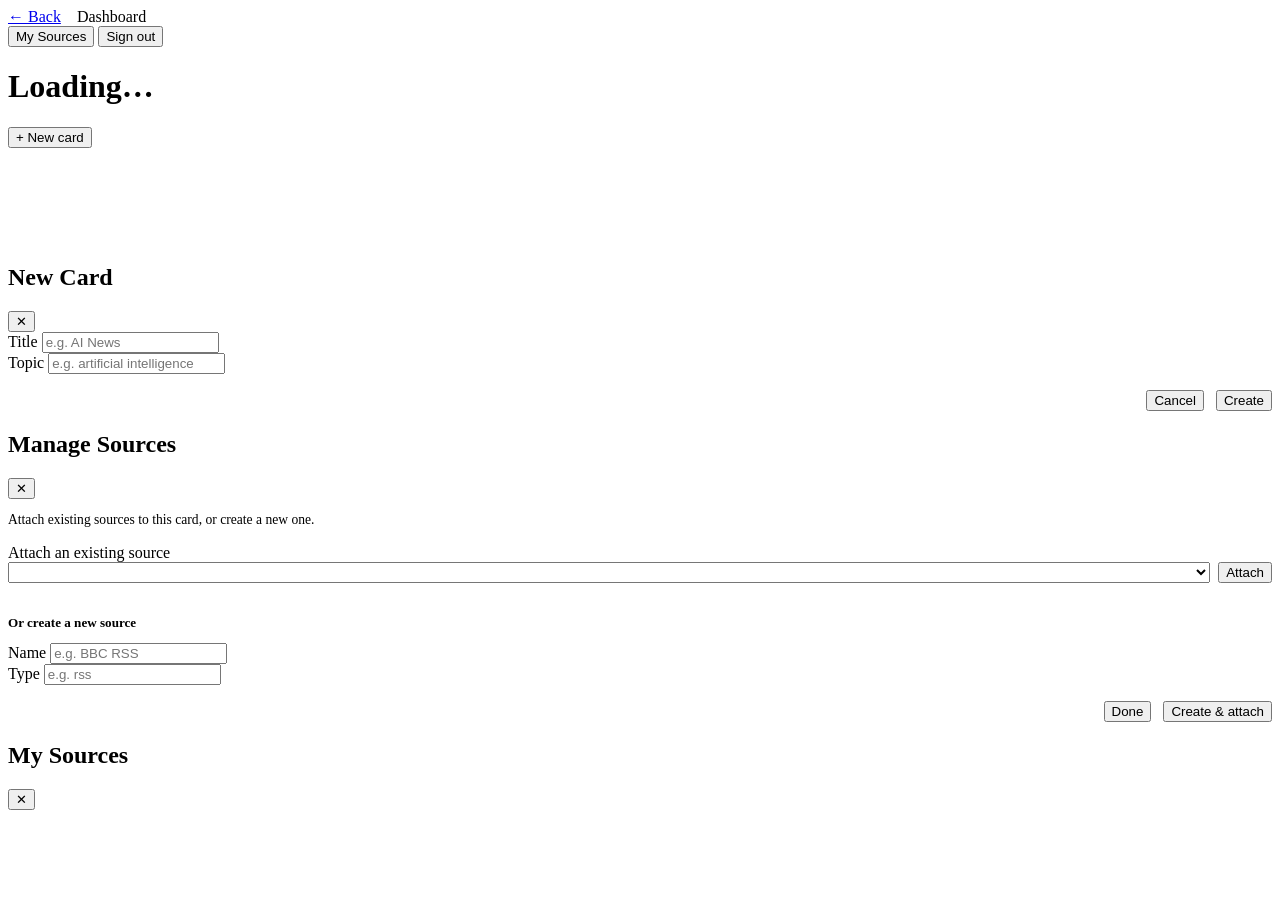
==== src/ui/dashboard.html @ 68d9ef7f "adding UI - html and js - landing page to login/register, dashboard and creation of cards and source" ====
<!DOCTYPE html>
<html lang="en">
<head>
  <meta charset="UTF-8" />
  <meta name="viewport" content="width=device-width, initial-scale=1.0" />
  <title>Dashboard · Tell Me All</title>
  <link rel="stylesheet" href="/ui/style.css" />
</head>
<body>
  <nav class="navbar">
    <div style="display:flex;align-items:center;gap:1rem">
      <a href="/ui/dashboards.html" class="btn btn-ghost btn-sm">← Back</a>
      <span class="brand" id="dashboard-name">Dashboard</span>
    </div>
    <div class="nav-actions">
      <button class="btn btn-ghost btn-sm" onclick="openManageSourcesModal()">My Sources</button>
      <button class="btn btn-ghost btn-sm" onclick="handleLogout()">Sign out</button>
    </div>
  </nav>

  <div class="container">
    <div class="page-header">
      <h1 id="dashboard-title">Loading…</h1>
      <button class="btn btn-primary" onclick="openCardModal()">+ New card</button>
    </div>

    <div id="cards-grid" class="grid">
      <div style="grid-column:1/-1;text-align:center;padding:3rem 0">
        <span class="spinner"></span>
      </div>
    </div>
  </div>

  <!-- New card modal -->
  <div class="modal-overlay" id="modal-card">
    <div class="modal">
      <div class="modal-header">
        <h2>New Card</h2>
        <button class="modal-close" onclick="closeCardModal()">✕</button>
      </div>
      <form onsubmit="handleCreateCard(event)">
        <div class="form-group">
          <label>Title</label>
          <input type="text" id="card-title" placeholder="e.g. AI News" required />
        </div>
        <div class="form-group">
          <label>Topic</label>
          <input type="text" id="card-topic" placeholder="e.g. artificial intelligence" required />
        </div>
        <p class="form-error" id="card-error"></p>
        <div style="display:flex;gap:0.75rem;justify-content:flex-end;margin-top:1rem">
          <button type="button" class="btn btn-ghost" onclick="closeCardModal()">Cancel</button>
          <button type="submit" class="btn btn-primary">Create</button>
        </div>
      </form>
    </div>
  </div>

  <!-- Manage sources modal -->
  <div class="modal-overlay" id="modal-sources">
    <div class="modal">
      <div class="modal-header">
        <h2>Manage Sources</h2>
        <button class="modal-close" onclick="closeSourcesModal()">✕</button>
      </div>
      <p style="font-size:0.85rem;color:var(--text-muted);margin-bottom:1rem">
        Attach existing sources to this card, or create a new one.
      </p>

      <!-- Attach existing -->
      <div class="form-group">
        <label>Attach an existing source</label>
        <div style="display:flex;gap:0.5rem">
          <select id="source-select" style="flex:1"></select>
          <button type="button" class="btn btn-primary btn-sm" onclick="handleAttach()">Attach</button>
        </div>
      </div>

      <hr style="border:none;border-top:1px solid var(--border);margin:1rem 0" />

      <!-- Create new source -->
      <p style="font-size:0.82rem;font-weight:600;margin-bottom:0.75rem">Or create a new source</p>
      <div class="form-group">
        <label>Name</label>
        <input type="text" id="new-source-name" placeholder="e.g. BBC RSS" />
      </div>
      <div class="form-group">
        <label>Type</label>
        <input type="text" id="new-source-type" placeholder="e.g. rss" />
      </div>
      <p class="form-error" id="source-error"></p>
      <div style="display:flex;gap:0.75rem;justify-content:flex-end;margin-top:0.5rem">
        <button type="button" class="btn btn-ghost" onclick="closeSourcesModal()">Done</button>
        <button type="button" class="btn btn-primary" onclick="handleCreateSource()">Create &amp; attach</button>
      </div>
    </div>
  </div>

  <div id="toast" class="toast"></div>

  <!-- Manage all sources modal -->
  <div class="modal-overlay" id="modal-manage-sources">
    <div class="modal" style="min-width:480px;max-height:80vh;display:flex;flex-direction:column">
      <div class="modal-header">
        <h2>My Sources</h2>
        <button class="modal-close" onclick="closeManageSourcesModal()">✕</button>
      </div>
      <div id="manage-sources-list" style="overflow-y:auto;flex:1;padding-top:0.5rem"></div>
    </div>
  </div>

  <script type="module">
    import {
      requireAuth, logout,
      getCards, createCard, deleteCard,
      getSources, createSource, updateSource, deleteSource, getSourcesForCard, attachSource,
      getEventsForCard,
      showToast, openModal, closeModal,
    } from "/ui/api.js";

    await requireAuth();
    window.handleLogout = logout;

    const params = new URLSearchParams(location.search);
    const dashboardId = params.get("id");
    if (!dashboardId) window.location.href = "/ui/dashboards.html";

    let activeCardId = null;

    // ── Modal helpers ─────────────────────────────────────────
    window.openCardModal = () => {
      document.getElementById("card-title").value = "";
      document.getElementById("card-topic").value = "";
      document.getElementById("card-error").classList.remove("visible");
      openModal("modal-card");
    };
    window.closeCardModal = () => closeModal("modal-card");

    window.openSourcesModal = async (cardId) => {
      activeCardId = cardId;
      document.getElementById("source-error").classList.remove("visible");
      document.getElementById("new-source-name").value = "";
      document.getElementById("new-source-type").value = "";

      const [all, attached] = await Promise.all([getSources(), getSourcesForCard(cardId)]);
      const attachedIds = new Set((attached || []).map(s => s.id));
      const available = (all || []).filter(s => !attachedIds.has(s.id));

      const sel = document.getElementById("source-select");
      sel.innerHTML = available.length
        ? available.map(s => `<option value="${s.id}">${esc(s.name)} (${esc(s.source_type)})</option>`).join("")
        : `<option disabled>No more sources to attach</option>`;

      openModal("modal-sources");
    };
    window.closeSourcesModal = () => { closeModal("modal-sources"); load(); };

    // ── Create card ───────────────────────────────────────────
    window.handleCreateCard = async function(e) {
      e.preventDefault();
      const err = document.getElementById("card-error");
      err.classList.remove("visible");
      try {
        await createCard(
          dashboardId,
          document.getElementById("card-title").value.trim(),
          document.getElementById("card-topic").value.trim(),
        );
        closeModal("modal-card");
        showToast("Card created");
        load();
      } catch (ex) {
        err.textContent = ex.message;
        err.classList.add("visible");
      }
    };

    // ── Delete card ───────────────────────────────────────────
    window.handleDeleteCard = async function(cardId) {
      if (!confirm("Delete this card?")) return;
      try {
        await deleteCard(cardId);
        showToast("Card deleted");
        load();
      } catch (ex) {
        showToast(ex.message, true);
      }
    };

    // ── Attach source ─────────────────────────────────────────
    window.handleAttach = async function() {
      const sel = document.getElementById("source-select");
      const sourceId = sel.value;
      if (!sourceId) return;
      try {
        await attachSource(activeCardId, sourceId);
        showToast("Source attached");
        // refresh select
        openSourcesModal(activeCardId);
      } catch (ex) {
        showToast(ex.message, true);
      }
    };

    // ── Create + attach source ────────────────────────────────
    window.handleCreateSource = async function() {
      const err = document.getElementById("source-error");
      err.classList.remove("visible");
      const name = document.getElementById("new-source-name").value.trim();
      const type = document.getElementById("new-source-type").value.trim();
      if (!name || !type) {
        err.textContent = "Name and type are required.";
        err.classList.add("visible");
        return;
      }
      try {
        const src = await createSource(type, name);
        await attachSource(activeCardId, src.id);
        showToast("Source created and attached");
        openSourcesModal(activeCardId);
      } catch (ex) {
        err.textContent = ex.message;
        err.classList.add("visible");
      }
    };

    // ── Load & render ─────────────────────────────────────────
    async function load() {
      const cards = await getCards(dashboardId);
      const name = new URLSearchParams(location.search).get("name") || `Dashboard ${dashboardId}`;
      document.getElementById("dashboard-name").textContent = name;
      document.getElementById("dashboard-title").textContent = name;

      const grid = document.getElementById("cards-grid");
      if (!cards.length) {
        grid.innerHTML = `
          <div class="empty-state" style="grid-column:1/-1">
            <p>No cards yet. Create one to start tracking topics.</p>
            <button class="btn btn-primary" onclick="openCardModal()">New card</button>
          </div>`;
        return;
      }

      // fetch events + sources for all cards in parallel
      const enriched = await Promise.all(cards.map(async c => {
        const [events, sources] = await Promise.all([
          getEventsForCard(c.id).catch(() => []),
          getSourcesForCard(c.id).catch(() => []),
        ]);
        return { ...c, events, sources };
      }));

      grid.innerHTML = enriched.map(c => `
        <div class="card">
          <div class="card-title">${esc(c.title)}</div>
          <div class="card-meta">Topic: ${esc(c.topic)}</div>

          <div class="source-tags">
            ${(c.sources || []).map(s => `<span class="source-tag">${esc(s.name)}</span>`).join("") || '<span style="font-size:0.78rem;color:var(--text-muted)">No sources</span>'}
          </div>

          <ul class="event-list" style="margin-top:0.85rem">
            ${(c.events || []).length
              ? c.events.slice(0, 5).map(ev => `
                  <li class="event-item">
                    <div class="event-type">${esc(ev.event_type)}</div>
                    ${esc(ev.summary_text)}
                  </li>`).join("")
              : '<li class="event-empty">No events yet</li>'}
          </ul>

          <div class="card-actions">
            <button class="btn btn-ghost btn-sm" onclick="openSourcesModal('${c.id}')">Sources</button>
            <button class="btn btn-danger btn-sm" onclick="handleDeleteCard('${c.id}')">Delete</button>
          </div>
        </div>`).join("");
    }

    function esc(s) {
      return String(s).replace(/[&<>"']/g, c => ({"&":"&amp;","<":"&lt;",">":"&gt;",'"':"&quot;","'":"&#39;"}[c]));
    }

    // ── My Sources modal ──────────────────────────────────────
    let _editingSourceId = null;

    window.openManageSourcesModal = async () => {
      _editingSourceId = null;
      await _renderManageSources();
      openModal("modal-manage-sources");
    };
    window.closeManageSourcesModal = () => closeModal("modal-manage-sources");

    async function _renderManageSources() {
      const sources = await getSources().catch(() => []);
      const list = document.getElementById("manage-sources-list");
      if (!sources || !sources.length) {
        list.innerHTML = '<p style="color:var(--text-muted);text-align:center;padding:1.5rem">No sources yet.</p>';
        return;
      }
      list.innerHTML = sources.map(s => _editingSourceId === s.id
        ? `<div style="display:flex;gap:0.5rem;align-items:center;padding:0.75rem 0;border-bottom:1px solid var(--border)">
            <input id="edit-name-${s.id}" value="${esc(s.name)}" style="flex:2;padding:0.35rem 0.5rem;border:1px solid var(--border);border-radius:6px;background:var(--surface);color:var(--text)" />
            <input id="edit-type-${s.id}" value="${esc(s.source_type)}" style="flex:1;padding:0.35rem 0.5rem;border:1px solid var(--border);border-radius:6px;background:var(--surface);color:var(--text)" />
            <button class="btn btn-primary btn-sm" onclick="handleSaveSource('${s.id}')">Save</button>
            <button class="btn btn-ghost btn-sm" onclick="cancelEditSource()">Cancel</button>
          </div>`
        : `<div style="display:flex;align-items:center;gap:0.5rem;padding:0.75rem 0;border-bottom:1px solid var(--border)">
            <span style="flex:2;font-weight:500">${esc(s.name)}</span>
            <span class="source-tag">${esc(s.source_type)}</span>
            <button class="btn btn-ghost btn-sm" onclick="startEditSource('${s.id}')">Edit</button>
            <button class="btn btn-danger btn-sm" onclick="handleDeleteManagedSource('${s.id}')">Delete</button>
          </div>`
      ).join("");
    }

    window.startEditSource = (id) => { _editingSourceId = id; _renderManageSources(); };
    window.cancelEditSource = () => { _editingSourceId = null; _renderManageSources(); };

    window.handleSaveSource = async (id) => {
      const name = document.getElementById(`edit-name-${id}`).value.trim();
      const type = document.getElementById(`edit-type-${id}`).value.trim();
      if (!name || !type) return;
      try {
        await updateSource(id, { name, source_type: type });
        showToast("Source updated");
        _editingSourceId = null;
        _renderManageSources();
        load();
      } catch (ex) { showToast(ex.message, true); }
    };

    window.handleDeleteManagedSource = async (id) => {
      if (!confirm("Delete this source? It will be detached from all cards.")) return;
      try {
        await deleteSource(id);
        showToast("Source deleted");
        _renderManageSources();
        load();
      } catch (ex) { showToast(ex.message, true); }
    };

    // pass dashboard name via query param when navigating from dashboards page
    const nameParam = params.get("name");
    if (nameParam) {
      document.getElementById("dashboard-name").textContent = nameParam;
      document.getElementById("dashboard-title").textContent = nameParam;
    }

    load();
    setInterval(load, 30_000); // refresh every 30 s
  </script>
</body>
</html>
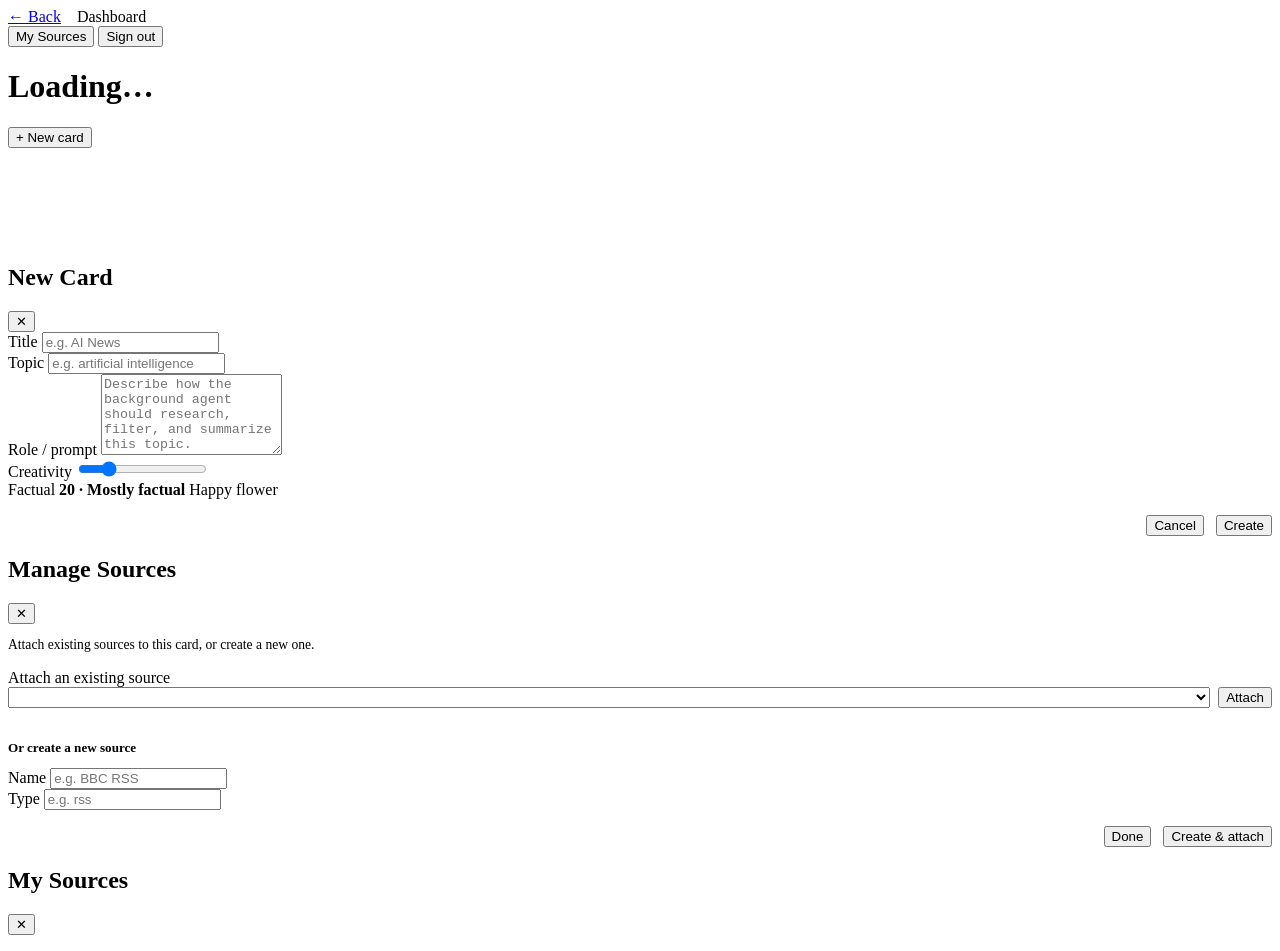
==== commit 692dfe8b: "user can customize a prompt-role and the creativity of the agent for each card Co-authored-by: Copil" ====
--- a/src/ui/dashboard.html
+++ b/src/ui/dashboard.html
@@ -35,10 +35,10 @@
   <div class="modal-overlay" id="modal-card">
     <div class="modal">
       <div class="modal-header">
-        <h2>New Card</h2>
+        <h2 id="card-modal-title">New Card</h2>
         <button class="modal-close" onclick="closeCardModal()">✕</button>
       </div>
-      <form onsubmit="handleCreateCard(event)">
+      <form onsubmit="handleSaveCard(event)">
         <div class="form-group">
           <label>Title</label>
           <input type="text" id="card-title" placeholder="e.g. AI News" required />
@@ -47,10 +47,23 @@
           <label>Topic</label>
           <input type="text" id="card-topic" placeholder="e.g. artificial intelligence" required />
         </div>
+        <div class="form-group">
+          <label>Role / prompt</label>
+          <textarea id="card-role" rows="5" placeholder="Describe how the background agent should research, filter, and summarize this topic." required></textarea>
+        </div>
+        <div class="form-group">
+          <label for="card-creativity">Creativity</label>
+          <input type="range" id="card-creativity" min="0" max="100" value="20" oninput="updateCreativityPreview()" />
+          <div class="range-row">
+            <span>Factual</span>
+            <strong id="card-creativity-value">20 · Mostly factual</strong>
+            <span>Happy flower</span>
+          </div>
+        </div>
         <p class="form-error" id="card-error"></p>
         <div style="display:flex;gap:0.75rem;justify-content:flex-end;margin-top:1rem">
           <button type="button" class="btn btn-ghost" onclick="closeCardModal()">Cancel</button>
-          <button type="submit" class="btn btn-primary">Create</button>
+          <button type="submit" class="btn btn-primary" id="card-submit-btn">Create</button>
         </div>
       </form>
     </div>
@@ -112,7 +125,7 @@
   <script type="module">
     import {
       requireAuth, logout,
-      getCards, createCard, deleteCard,
+      getCards, createCard, updateCard, deleteCard,
       getSources, createSource, updateSource, deleteSource, getSourcesForCard, attachSource,
       getEventsForCard,
       showToast, openModal, closeModal,
@@ -126,15 +139,35 @@
     if (!dashboardId) window.location.href = "/ui/dashboards.html";
 
     let activeCardId = null;
+    let currentCards = [];
+    let cardModalMode = "create";
 
     // ── Modal helpers ─────────────────────────────────────────
-    window.openCardModal = () => {
-      document.getElementById("card-title").value = "";
-      document.getElementById("card-topic").value = "";
+    window.openCardModal = (card = null) => {
+      cardModalMode = card ? "edit" : "create";
+      activeCardId = card?.id ?? null;
+      document.getElementById("card-modal-title").textContent = card ? "Edit Card" : "New Card";
+      document.getElementById("card-submit-btn").textContent = card ? "Save" : "Create";
+      document.getElementById("card-title").value = card?.title ?? "";
+      document.getElementById("card-topic").value = card?.topic ?? "";
+      document.getElementById("card-role").value = card?.role ?? "You are a careful research analyst focused on verified facts, clear summaries, and useful insights.";
+      document.getElementById("card-creativity").value = String(card?.creativity ?? 20);
       document.getElementById("card-error").classList.remove("visible");
+      updateCreativityPreview();
       openModal("modal-card");
     };
-    window.closeCardModal = () => closeModal("modal-card");
+    window.closeCardModal = () => {
+      activeCardId = null;
+      closeModal("modal-card");
+    };
+    window.editCard = (cardId) => {
+      const card = currentCards.find((entry) => entry.id === cardId);
+      if (card) window.openCardModal(card);
+    };
+    window.updateCreativityPreview = () => {
+      const value = Number(document.getElementById("card-creativity").value || 0);
+      document.getElementById("card-creativity-value").textContent = `${value} · ${describeCreativity(value)}`;
+    };
 
     window.openSourcesModal = async (cardId) => {
       activeCardId = cardId;
@@ -155,19 +188,26 @@
     };
     window.closeSourcesModal = () => { closeModal("modal-sources"); load(); };
 
-    // ── Create card ───────────────────────────────────────────
-    window.handleCreateCard = async function(e) {
+    // ── Save card ─────────────────────────────────────────────
+    window.handleSaveCard = async function(e) {
       e.preventDefault();
       const err = document.getElementById("card-error");
       err.classList.remove("visible");
-      try {
-        await createCard(
-          dashboardId,
-          document.getElementById("card-title").value.trim(),
-          document.getElementById("card-topic").value.trim(),
-        );
+      const payload = {
+        title: document.getElementById("card-title").value.trim(),
+        topic: document.getElementById("card-topic").value.trim(),
+        role: document.getElementById("card-role").value.trim(),
+        creativity: Number(document.getElementById("card-creativity").value),
+      };
+      try {
+        if (cardModalMode === "edit" && activeCardId) {
+          await updateCard(activeCardId, payload);
+          showToast("Card updated");
+        } else {
+          await createCard(dashboardId, payload.title, payload.topic, payload.role, payload.creativity);
+          showToast("Card created");
+        }
         closeModal("modal-card");
-        showToast("Card created");
         load();
       } catch (ex) {
         err.textContent = ex.message;
@@ -227,6 +267,7 @@
     // ── Load & render ─────────────────────────────────────────
     async function load() {
       const cards = await getCards(dashboardId);
+      currentCards = cards;
       const name = new URLSearchParams(location.search).get("name") || `Dashboard ${dashboardId}`;
       document.getElementById("dashboard-name").textContent = name;
       document.getElementById("dashboard-title").textContent = name;
@@ -249,11 +290,16 @@
         ]);
         return { ...c, events, sources };
       }));
+      currentCards = enriched;
 
       grid.innerHTML = enriched.map(c => `
         <div class="card">
           <div class="card-title">${esc(c.title)}</div>
           <div class="card-meta">Topic: ${esc(c.topic)}</div>
+          <div class="card-config">
+            <div class="card-config-item"><strong>Prompt</strong><span>${esc(trimRole(c.role))}</span></div>
+            <div class="card-config-item"><strong>Creativity</strong><span>${describeCreativity(c.creativity)} (${c.creativity})</span></div>
+          </div>
 
           <div class="source-tags">
             ${(c.sources || []).map(s => `<span class="source-tag">${esc(s.name)}</span>`).join("") || '<span style="font-size:0.78rem;color:var(--text-muted)">No sources</span>'}
@@ -270,10 +316,24 @@
           </ul>
 
           <div class="card-actions">
+            <button class="btn btn-ghost btn-sm" onclick="editCard('${c.id}')">Edit</button>
             <button class="btn btn-ghost btn-sm" onclick="openSourcesModal('${c.id}')">Sources</button>
             <button class="btn btn-danger btn-sm" onclick="handleDeleteCard('${c.id}')">Delete</button>
           </div>
         </div>`).join("");
+    }
+
+    function trimRole(role) {
+      const normalized = String(role || "").replace(/\s+/g, " ").trim();
+      return normalized.length > 140 ? `${normalized.slice(0, 137)}...` : normalized;
+    }
+
+    function describeCreativity(value) {
+      if (value <= 20) return "Mostly factual";
+      if (value <= 45) return "Grounded";
+      if (value <= 70) return "Balanced";
+      if (value <= 85) return "Exploratory";
+      return "Very imaginative";
     }
 
     function esc(s) {
